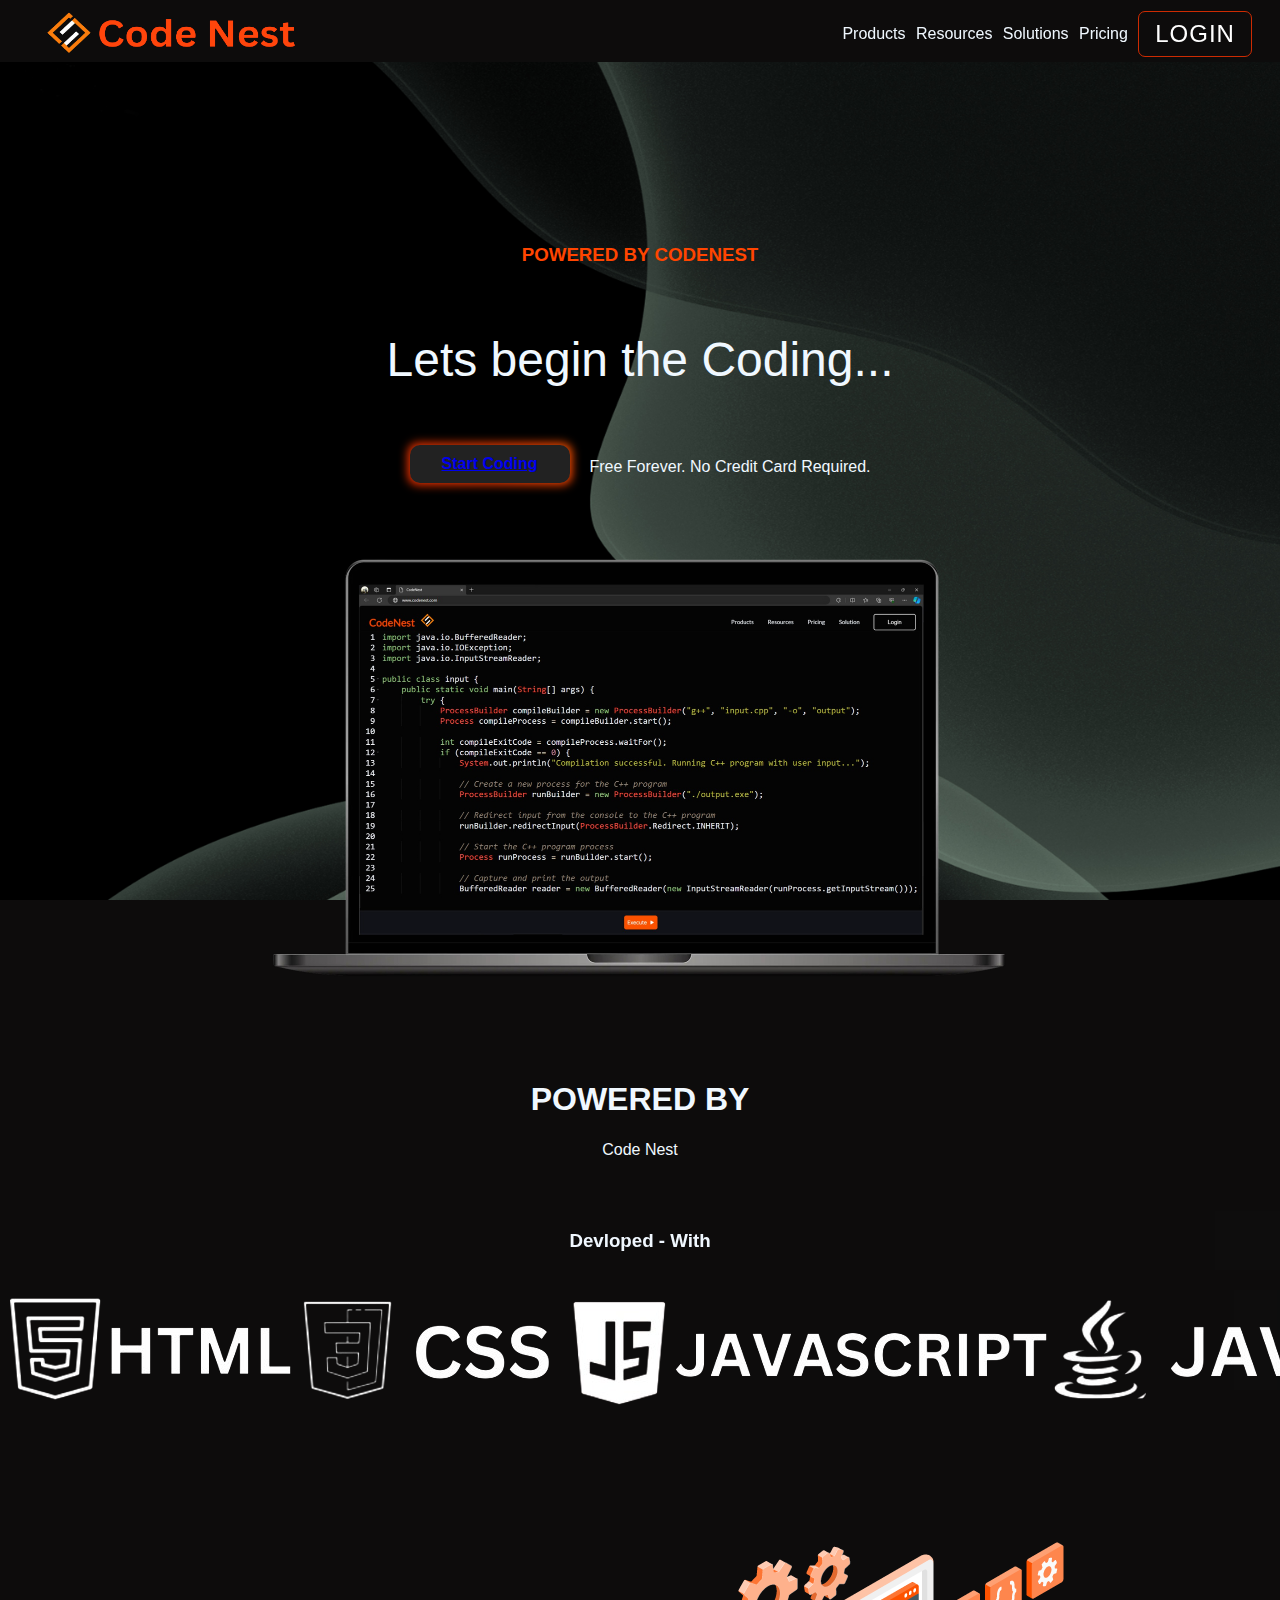
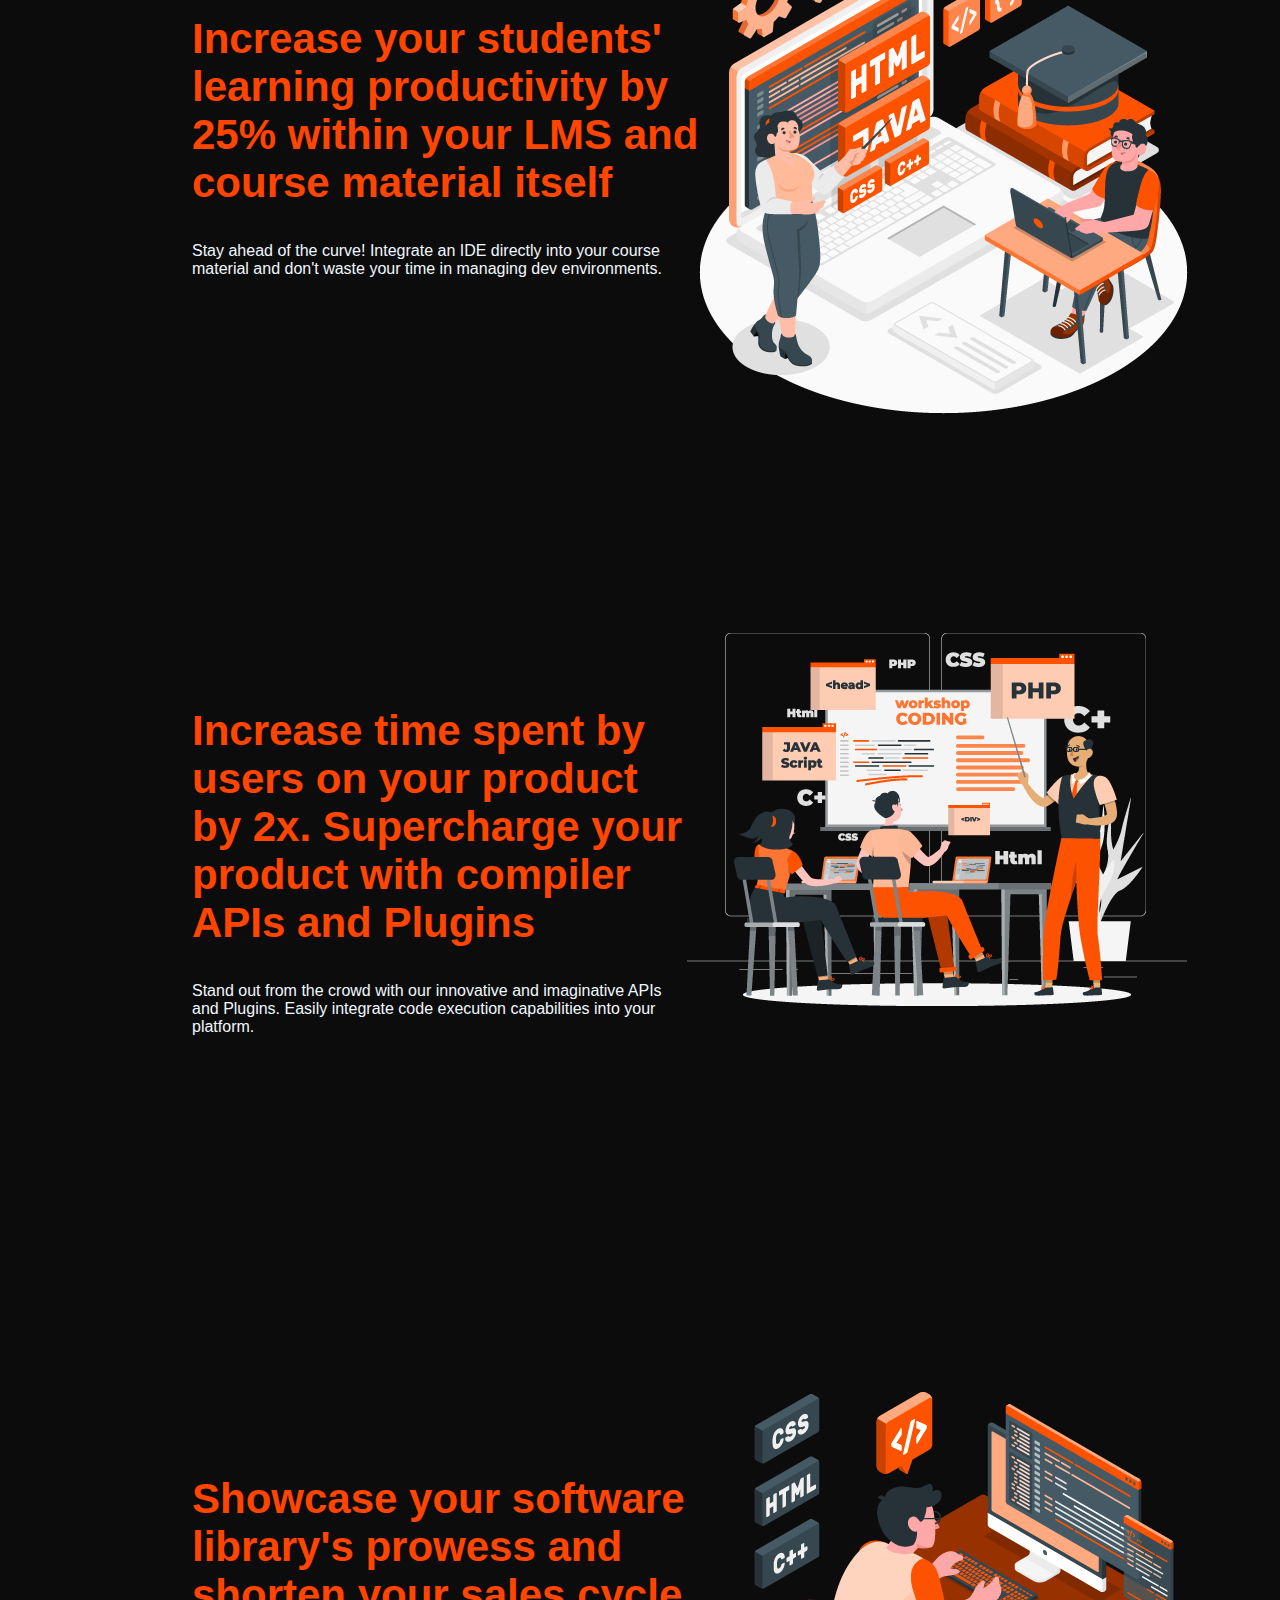
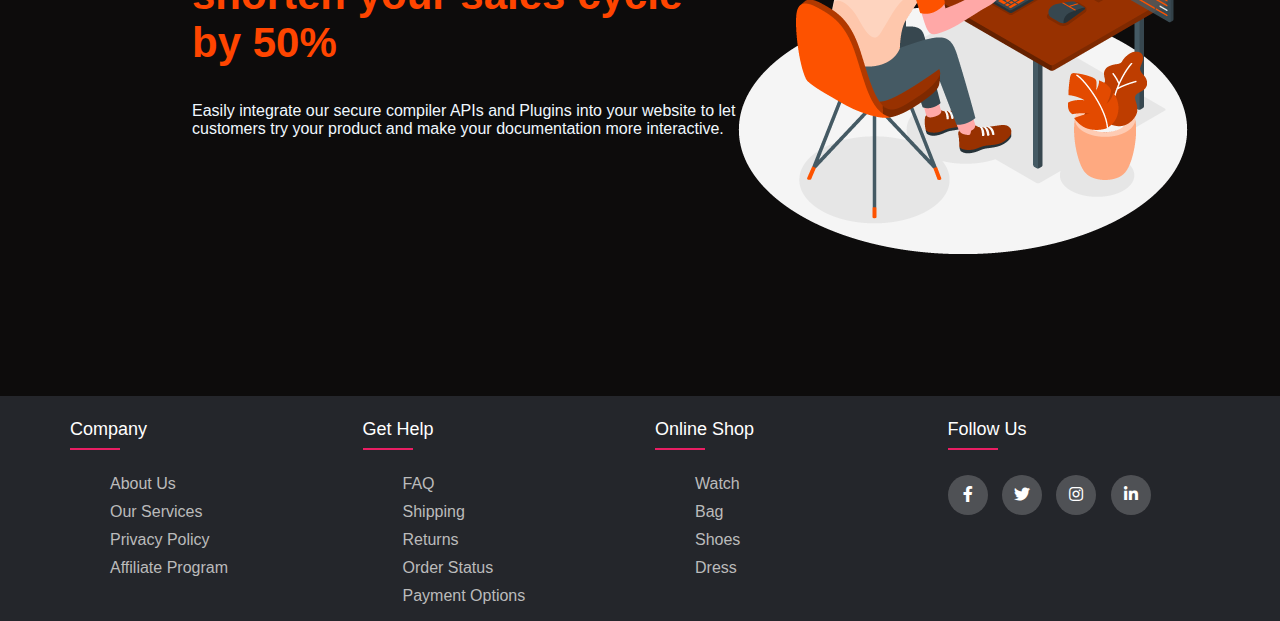
==== frontend/index.html @ d7d7d286 "Update branch properly" ====
<!DOCTYPE html>
<html lang="en">

<head>
    <meta charset="UTF-8">
    <meta name="viewport" content="width=device-width, initial-scale=1.0">
    <title>CodeNest</title>
    <link rel="shortcut icon" type="x-icon" href="icon.png">
    <link rel="stylesheet" href="main.css">
    <link rel="stylesheet" type="text/css" href="https://cdnjs.cloudflare.com/ajax/libs/font-awesome/5.15.1/css/all.min.css">
</head>

<body >

    <header class="header">
        <img class="logo" src="logo.png" alt="">
       
        <nav>
            <a href="#">Products</a>
            <a href="#">Resources</a>
            <a href="#">Solutions</a>
            <a href="#">Pricing</a>
            <a href="login.html" class="button-73">Login</a>
        </nav>
    </header>



    <div class="heading">
        <h3 class="pow">POWERED BY CODENEST</h3>
    </div>
    <div class="tagline">
        <p>Lets begin the Coding...</p>
    </div>
    <div class="start">
        <div class="button-85"><a href="compiler.html">Start Coding</a>
        </div>
        <div>
            <p class="free">Free Forever. No Credit Card Required.</p>
        </div>
    </div>
    <div class="pc">
        <img class="lap" src="pc.png" alt="Slow Network">
    </div>


    <div class="user">
        <h1>POWERED BY</h1>
    </div>
    <div class="user2">
        Code Nest
    </div>
    <br>
    <br>
    <div class="tag">
        <h3 >Devloped - With</h3>
    </div>
    <div class="devloper">
        
            <!-- <img src="HTML.png" alt="">HTML
            <img src="CSS.png" alt="">CSS
            <img src="JS.png" alt="">JAVASCRIPT
            <img src="JAVA.png" alt="">JAVA
            <img src="SQL.png" alt="">SQL -->
            <img src="12.png" alt="">
        
    </div>


    <div class="detail1">
        <img class="img1" src="1.png" alt="">
        <div class="text-box1">
            <h2>Increase your students' learning productivity by 25% within your LMS and course material itself</h2>
            <p>Stay ahead of the curve! Integrate an IDE directly into your course material and don't waste your time in managing dev environments.</p>
        </div>
    </div>
    <br>
    <br>
    <br>
    <div class="detail2">
        <img class="img2" src="2.png" alt="">
        <div class="text-box2">
            <h2>Increase time spent by users on your product by 2x. Supercharge your product with compiler APIs and Plugins</h2>
            <p>Stand out from the crowd with our innovative and imaginative APIs and Plugins. Easily integrate code execution capabilities into your platform.</p>
        </div>
    </div>
    <br>
    <br>
    <br>
    <div class="detail3">
        <img class="img3" src="3.png" alt="">
        <div class="text-box3">
            <h2>Showcase your software library's prowess and shorten your sales cycle by 50%</h2>
            <p>Easily integrate our secure compiler APIs and Plugins into your website to let customers try your product and make your documentation more interactive.</p>
        </div>
    </div>
    <br>
    <br>
    <br>
    <br>
    <br>
    <br>
    <footer class="footer">
        <div class="container">
            <div class="row">
                <div class="footer-col">
                    <h4>company</h4>
                    <ul>
                        <li><a href="#">about us</a></li>
                        <li><a href="#">our services</a></li>
                        <li><a href="#">privacy policy</a></li>
                        <li><a href="#">affiliate program</a></li>
                    </ul>
                </div>
                <div class="footer-col">
                    <h4>get help</h4>
                    <ul>
                        <li><a href="#">FAQ</a></li>
                        <li><a href="#">shipping</a></li>
                        <li><a href="#">returns</a></li>
                        <li><a href="#">order status</a></li>
                        <li><a href="#">payment options</a></li>
                    </ul>
                </div>
                <div class="footer-col">
                    <h4>online shop</h4>
                    <ul>
                        <li><a href="#">watch</a></li>
                        <li><a href="#">bag</a></li>
                        <li><a href="#">shoes</a></li>
                        <li><a href="#">dress</a></li>
                    </ul>
                </div>
                <div class="footer-col">
                    <h4>follow us</h4>
                    <div class="social-links">
                        <a href="#"><i class="fab fa-facebook-f"></i></a>
                        <a href="#"><i class="fab fa-twitter"></i></a>
                        <a href="#"><i class="fab fa-instagram"></i></a>
                        <a href="#"><i class="fab fa-linkedin-in"></i></a>
                    </div>
                </div>
            </div>
        </div>
   </footer>
    </div>
</body>

</html>
---- frontend/main.css ----
body {
    background-image: url('back.jpg');
    background-position: center;
    background-size: cover;
    background-attachment: fixed;
    background-repeat: no-repeat;
    font-family: 'Lato', sans-serif;
    margin: 0;
    padding: 0;
    color: aliceblue;
    background-color: #0d0c0c;
}


.header {
    margin-top: -9px;
    padding-top: 15px;
    height: 56px;
    position: fixed;
    background: #0d0c0c;
    /* backdrop-filter: blur(20px); */
    width: 100%;
    display: flex;
    justify-content: space-between;
    align-items: center;
    z-index: 100;
    font-size: 1em;


}

   
.button-73 {
    position: relative;
    padding: 10px 20px;
    border-radius: 7px;
    border: 1px solid rgba(248, 50, 0, 0.815);
    font-size: 10px;
    text-transform: uppercase;
    font-weight: 500;
    letter-spacing: 1px;
    background: transparent;
    color: #fff;
    overflow: hidden;
    box-shadow: 0 0 0 0 transparent;
    -webkit-transition: all 0.2s ease-in;
    -moz-transition: all 0.2s ease-in;
    transition: all 0.2s ease-in;
  }
  
.button-73:hover {
    background: rgba(248, 50, 0, 0.815);
    box-shadow: 0 0 30px 5px rgba(248, 50, 0, 0.815);
    -webkit-transition: all 0.2s ease-out;
    -moz-transition: all 0.2s ease-out;
    transition: all 0.2s ease-out;
  }
  
/* .button-73:hover::before {
    -webkit-animation: sh02 0.5s 0s linear;
    -moz-animation: sh02 0.5s 0s linear;
    animation: sh02 0.5s 0s linear;
  } */
  
.button-73::before {
    content: '';
    display: block;
    width: 0px;
    height: 86%;
    position: absolute;
    top: 7%;
    left: 0%;
    opacity: 0;
    background: #fff;
    box-shadow: 0 0 50px 30px #fff;
    -webkit-transform: skewX(-20deg);
    -moz-transform: skewX(-20deg);
    -ms-transform: skewX(-20deg);
    -o-transform: skewX(-20deg);
    transform: skewX(-20deg);
  }
  
  @keyframes sh02 {
    from {
      opacity: 0;
      left: 0%;
    }
  
    50% {
      opacity: 1;
    }
  
    to {
      opacity: 0;
      left: 100%;
    }
  }
  
.button-73:active {
    box-shadow: 0 0 0 0 transparent;
    -webkit-transition: box-shadow 0.2s ease-in;
    -moz-transition: box-shadow 0.2s ease-in;
    transition: box-shadow 0.2s ease-in;
  }
     
   
   
   
   

header nav {
    width: 32%;
    padding-right: 28px;
    display: flex;
    justify-content: space-between;
    align-items: center;
}

header nav a {

    font-size: 1em;
    color: aliceblue;
    text-decoration: none;
    position: relative;
}



.button- {
    appearance: none;
    background-color: gray;
    border-radius: 40em;
    border-style: none;
    /* box-shadow: #ADCFFF 0 -12px 6px inset; */
    box-sizing: border-box;
    color: #fffdfd;
    cursor: pointer;
    display: inline-block;
    font-family: -apple-system, sans-serif;
    font-size: 1.1rem;
    font-weight: 500;
    letter-spacing: -.24px;
    margin: 0;
    outline: none;
    padding: 1rem 1.3rem;
    quotes: auto;
    text-align: center;
    text-decoration: none;
    transition: all .15s;
    user-select: none;
    -webkit-user-select: none;
    touch-action: manipulation;
}

.button-:hover {
    background-color: #ff4500;
    box-shadow: #FF6314 0 -6px 8px inset;
    transform: scale(1.125);
}

.button-7:active {
    transform: scale(1.025);
}

@media (min-width: 768px) {
    .button-73 {
        font-size: 1.5rem;
        padding: .5rem 1rem;
    }
}

.logo {
    padding: 15px;
    aspect-ratio: 16/9;
    width: 256px;
    height: 52px;
    padding-left: 44px;
    mix-blend-mode: lighten;
}

.pc{
    display: flex;
    justify-content: center;

}
.lap {
    width:60%;
    height:60%;
    padding-top: 50px;
    display: flex;
    justify-content: center;
    align-items: center;
    /* filter: drop-shadow(10px 7px 10px orangered); */


}

.heading {
    padding-top: 225px;
    justify-content: center;
    display: flex;

}


.tagline {
    justify-content: center;
    display: flex;
    font-size: 3em;
    font-weight: 500;

}

.pow {
    color: orangered;
    display: flex;
    text-align: center;
}


.start{
    display: flex;
    justify-content:center;
    align-items: center;
    


}
.startcoding{
    font-size: 1.5em;
    color: aliceblue;
    border: 2px white;
    
    border-radius: 2px;
}
.free{
    padding-top: 7px;
    padding-left: 20px;
}
.info{
    width: 100%;
    height:auto;

    text-align: center;
    padding-bottom: 50px;
    font-size: 1.1em;
    
}
.move{

    color: #ff4500;
    display: flex;
    align-items: center;
    justify-content: space-between;
    
    font-size: 3em;
}


.user{
    margin-top: 30px;
    width: 100%;
    height: 50px;
    display: flex;
    margin-top: 80px;
    justify-content: center;
    align-items: center;
}
.user2{
    width: 100%;
    height: 50px;
    display: flex;
    justify-content: center;
    align-items: center;
}
.img1{
    float: right;
    margin-right: -100px;
}
.detail1{
    margin: 150px auto;
    width: 70%;
}
.text-box1{
    color: orangered;
    
    padding-top: 40px;
   
}
.text-box1 h2{
    font-size: 42px;
  
}
.text-box1 p{
    font-size: 16px;
    color: aliceblue;
}
.img2{
    float: right;
    margin-right: -100px;
}
.detail2{
    margin: 150px auto;
    width: 70%;
}
.text-box2{
    color: orangered;
    padding-top: 40px;
   
}
.text-box2 h2{
    font-size: 42px;
  
}
.text-box2 p{
    font-size: 16px;
    color: aliceblue;
}
.img3{
    float: right;
    margin-right: -100px;
}
.detail3{
    margin: 150px auto;
    width: 70%;
}
.text-box3{
    color: orangered;
    margin-top: 30px;
    padding-top: 50px;
   
}
.text-box3 h2{
    font-size: 42px;
  
}
.text-box3 p{
    font-size: 16px;
    color: aliceblue;
}
.Ending{
    background-color: #17191f;
    width: 100%;
    height: 450px;
    color: #ffffff;
    margin-top: 55px;
}
.bt{
    height: 50px;
    width: 300px;
    padding-left: 190px;
    padding-top: 50px;
}
.endlg{
    padding-top: 90px;
    aspect-ratio: 16/9;
    width: 256px;
    height: 52px;
    padding-left: 210px;
    mix-blend-mode: lighten;
}
.Socials{
    display: flex;
    
    justify-content:center;
}



/* ///////// */

.button-85 {
    font-size: 1em;
    font-weight: 800;
    
  padding: 0.6em 2em;
  
  border: none;
  outline: none;
  color: rgb(255, 255, 255);
  background: #111;
  cursor: pointer;
  position: relative;
  z-index: 0;
  border-radius: 10px;
  user-select: none;
  -webkit-user-select: none;
  touch-action: manipulation;
  size: 1em;
}

.button-85:before {
  content: "";
  background: linear-gradient(
    45deg,
    #fa3200,
    #e93802,
    #ff4800,
    #ff7300,
    #f37805,
    #d32c02,
    #c43c06,
    #b13a0b,
    #f30808
  );
  position: absolute;
  top: -2px;
  left: -2px;
  background-size: 400%;
  z-index: -1;
  filter: blur(5px);
  -webkit-filter: blur(5px);
  width: calc(100% + 4px);
  height: calc(100% + 4px);
  animation: glowing-button-85 20s linear infinite;
  transition: opacity 0.3s ease-in-out;
  border-radius: 10px;
}
.button-85::Start Coding{
    color: orangered;
}

@keyframes glowing-button-85 {
  0% {
    background-position: 0 0;
  }
  50% {
    background-position: 400% 0;
  }
  100% {
    background-position: 0 0;
  }
}

.button-85:after {
  z-index: -1;
  content: "";
  position: absolute;
  width: 100%;
  height: 100%;
  background: #222;
  left: 0;
  top: 0;
  border-radius: 10px;
}

/* footer  */

.container{
	max-width: 1170px;
	margin:auto;
    
    
}
.row{
	display: flex;
	/* flex-wrap: wrap; */
}
ul{
	list-style: none;
}
.footer{
	background-color: #24262b;
    
}
.footer-col{
   width: 25%;
   padding: 0 15px;
}
.footer-col h4{
	font-size: 18px;
	color: #ffffff;
	text-transform: capitalize;
	margin-bottom: 35px;
	font-weight: 500;
	position: relative;
}
.footer-col h4::before{
	content: '';
	position: absolute;
	left:0;
	bottom: -10px;
	background-color: #e91e63;
	height: 2px;
	box-sizing: border-box;
	width: 50px;
}
.footer-col ul li:not(:last-child){
	margin-bottom: 10px;
}
.footer-col ul li a{
	font-size: 16px;
	text-transform: capitalize;
	color: #ffffff;
	text-decoration: none;
	font-weight: 300;
	color: #bbbbbb;
	display: block;
	transition: all 0.3s ease;
}
.footer-col ul li a:hover{
	color: #ffffff;
	padding-left: 8px;
}
.footer-col .social-links a{
	display: inline-block;
	height: 40px;
	width: 40px;
	background-color: rgba(255,255,255,0.2);
	margin:0 10px 10px 0;
	text-align: center;
	line-height: 40px;
	border-radius: 50%;
	color: #ffffff;
	transition: all 0.5s ease;
}
.footer-col .social-links a:hover{
	color: #24262b;
	background-color: #ffffff;
}

/*responsive*/
@media(max-width: 767px){
  .footer-col{
    width: 50%;
    margin-bottom: 30px;
}
}
@media(max-width: 574px){
  .footer-col{
    width: 100%;
}
}
.tag{

    /* background-color: #24262b; */
    backdrop-filter: blur(30px);
    display: flex;
    justify-content: center;
    align-items: center;
}

.devloper{
    display: flex;
    justify-content: space-evenly;
    align-items: center;
    height: 100px;
    width: auto;
    backdrop-filter: blur(20px);
    font-size: 8em;
    margin-top: 20px;
}
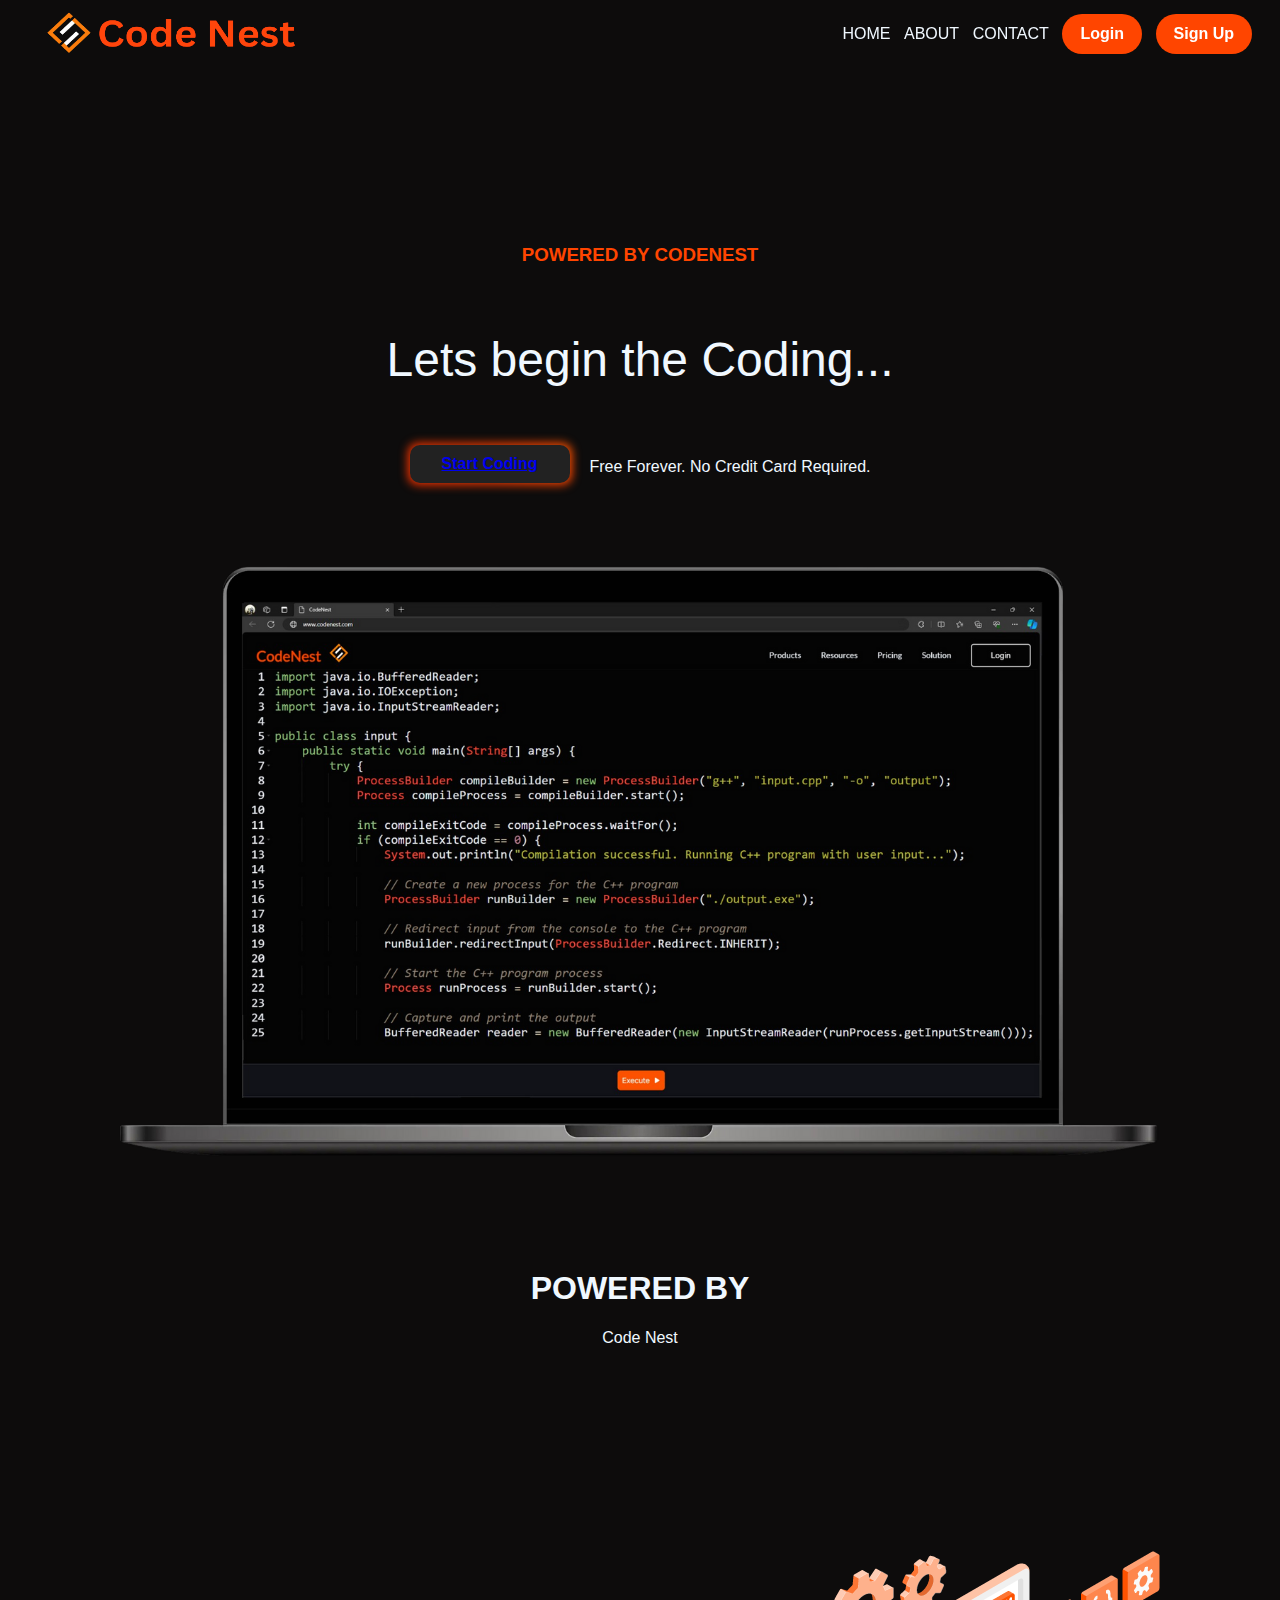
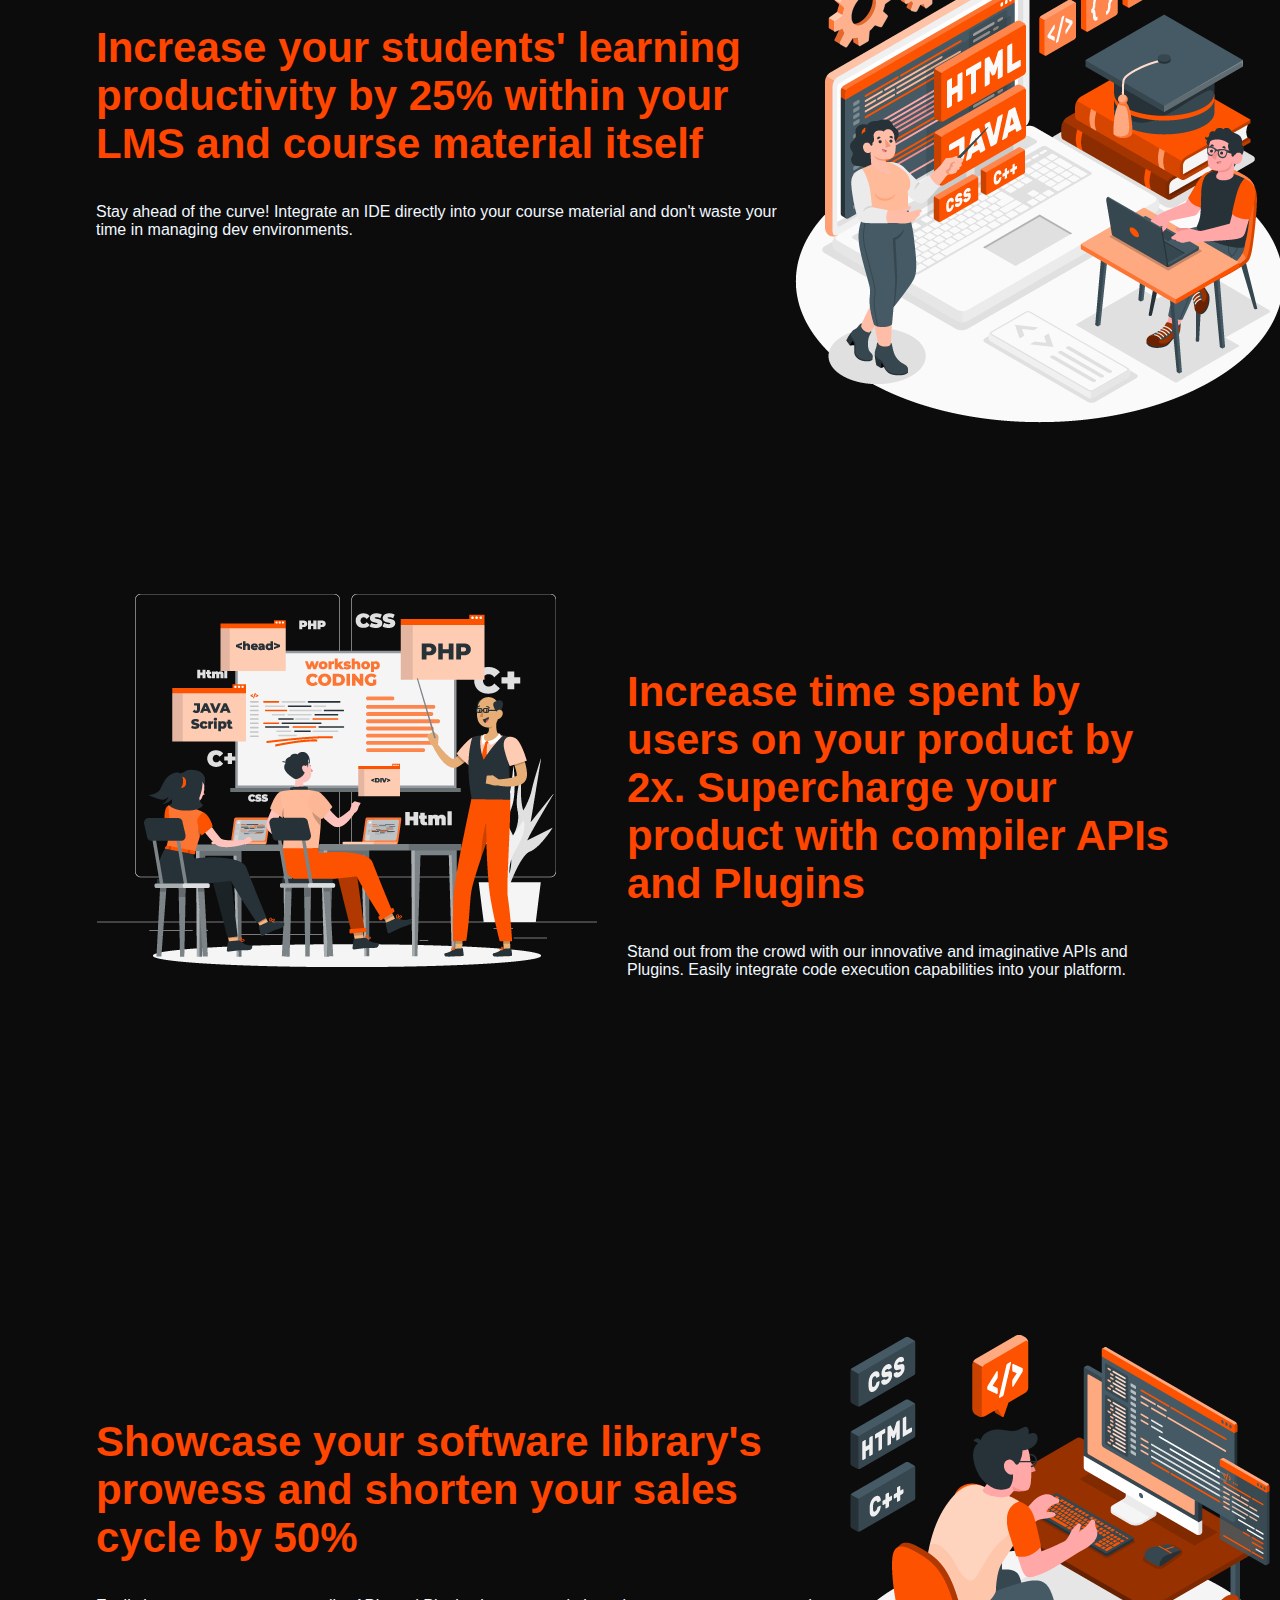
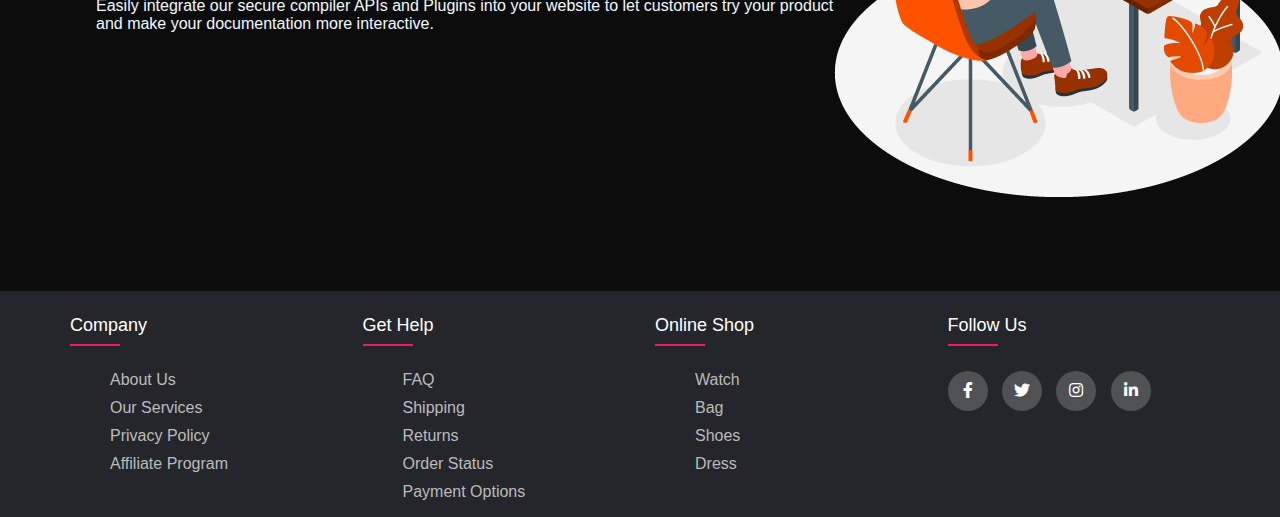
==== commit 5a473df9: "Update Navbar in fronten" ====
--- a/frontend/index.html
+++ b/frontend/index.html
@@ -16,11 +16,14 @@
         <img class="logo" src="logo.png" alt="">
        
         <nav>
-            <a href="#">Products</a>
-            <a href="#">Resources</a>
-            <a href="#">Solutions</a>
-            <a href="#">Pricing</a>
-            <a href="login.html" class="button-73">Login</a>
+            <a href="index.html" class="nav_element">HOME</a>
+            <a href="About.html"class="nav_element">ABOUT</a>
+            <a href="#"class="nav_element">CONTACT</a>
+            <!-- <a href="#">Pricing</a> -->
+            <a href="login.html" class="button-34">Login</a>
+            <a href="Registration.html" class="button-34">Sign Up</a>
+            <!-- <button-34 class="button-34">Sign Up</button-34> -->
+            
         </nav>
     </header>
 
@@ -52,27 +55,24 @@
     </div>
     <br>
     <br>
-    <div class="tag">
+    <!-- <div class="tag">
         <h3 >Devloped - With</h3>
-    </div>
-    <div class="devloper">
+    </div> -->
+    <!-- <div class="devloper">
         
-            <!-- <img src="HTML.png" alt="">HTML
-            <img src="CSS.png" alt="">CSS
-            <img src="JS.png" alt="">JAVASCRIPT
-            <img src="JAVA.png" alt="">JAVA
-            <img src="SQL.png" alt="">SQL -->
             <img src="12.png" alt="">
         
-    </div>
+    </div> -->
 
 
     <div class="detail1">
         <img class="img1" src="1.png" alt="">
         <div class="text-box1">
-            <h2>Increase your students' learning productivity by 25% within your LMS and course material itself</h2>
-            <p>Stay ahead of the curve! Integrate an IDE directly into your course material and don't waste your time in managing dev environments.</p>
-        </div>
+            <span>
+                <h2>Increase your students' learning productivity by 25% within your LMS and course material itself</h2>
+                <p>Stay ahead of the curve! Integrate an IDE directly into your course material and don't waste your time in managing dev environments.</p>
+            </span>
+            </div>
     </div>
     <br>
     <br>
@@ -80,9 +80,11 @@
     <div class="detail2">
         <img class="img2" src="2.png" alt="">
         <div class="text-box2">
-            <h2>Increase time spent by users on your product by 2x. Supercharge your product with compiler APIs and Plugins</h2>
-            <p>Stand out from the crowd with our innovative and imaginative APIs and Plugins. Easily integrate code execution capabilities into your platform.</p>
-        </div>
+            <span>
+                <h2>Increase time spent by users on your product by 2x. Supercharge your product with compiler APIs and Plugins</h2>
+                <p>Stand out from the crowd with our innovative and imaginative APIs and Plugins. Easily integrate code execution capabilities into your platform.</p>
+            </span>
+            </div>
     </div>
     <br>
     <br>
--- a/frontend/main.css
+++ b/frontend/main.css
@@ -1,5 +1,5 @@
 body {
-    background-image: url('back.jpg');
+    /* background-image: url('back.jpg'); */
     background-position: center;
     background-size: cover;
     background-attachment: fixed;
@@ -7,9 +7,16 @@
     font-family: 'Lato', sans-serif;
     margin: 0;
     padding: 0;
+    background-color: #111;
     color: aliceblue;
     background-color: #0d0c0c;
 }
+
+.nav_element:hover{
+    color:orangered;
+}
+
+
 
 
 .header {
@@ -56,12 +63,6 @@
     transition: all 0.2s ease-out;
   }
   
-/* .button-73:hover::before {
-    -webkit-animation: sh02 0.5s 0s linear;
-    -moz-animation: sh02 0.5s 0s linear;
-    animation: sh02 0.5s 0s linear;
-  } */
-  
 .button-73::before {
     content: '';
     display: block;
@@ -101,6 +102,28 @@
     -webkit-transition: box-shadow 0.2s ease-in;
     -moz-transition: box-shadow 0.2s ease-in;
     transition: box-shadow 0.2s ease-in;
+  }
+
+  .button-34 {
+    background: orangered;
+    border-radius: 999px;
+    /* box-shadow: #5E5DF0 0 10px 20px -10px; */
+    box-sizing: border-box;
+    color: #FFFFFF;
+    cursor: pointer;
+    font-family: Inter,Helvetica,"Apple Color Emoji","Segoe UI Emoji",NotoColorEmoji,"Noto Color Emoji","Segoe UI Symbol","Android Emoji",EmojiSymbols,-apple-system,system-ui,"Segoe UI",Roboto,"Helvetica Neue","Noto Sans",sans-serif;
+    font-size: 16px;
+    font-weight: 700;
+    line-height: 24px;
+    opacity: 1;
+    outline: 0 solid transparent;
+    padding: 8px 18px;
+    user-select: none;
+    -webkit-user-select: none;
+    touch-action: manipulation;
+    width: fit-content;
+    word-break: break-word;
+    border: 0;
   }
      
    
@@ -184,8 +207,8 @@
 
 }
 .lap {
-    width:60%;
-    height:60%;
+    width:85%;
+    height:85%;
     padding-top: 50px;
     display: flex;
     justify-content: center;
@@ -279,7 +302,8 @@
 }
 .detail1{
     margin: 150px auto;
-    width: 70%;
+
+    width: 85%;
 }
 .text-box1{
     color: orangered;
@@ -296,12 +320,12 @@
     color: aliceblue;
 }
 .img2{
-    float: right;
-    margin-right: -100px;
+    float: left;
+    margin-right: 29px;
 }
 .detail2{
     margin: 150px auto;
-    width: 70%;
+    width: 85%;
 }
 .text-box2{
     color: orangered;
@@ -322,7 +346,7 @@
 }
 .detail3{
     margin: 150px auto;
-    width: 70%;
+    width: 85%;
 }
 .text-box3{
     color: orangered;
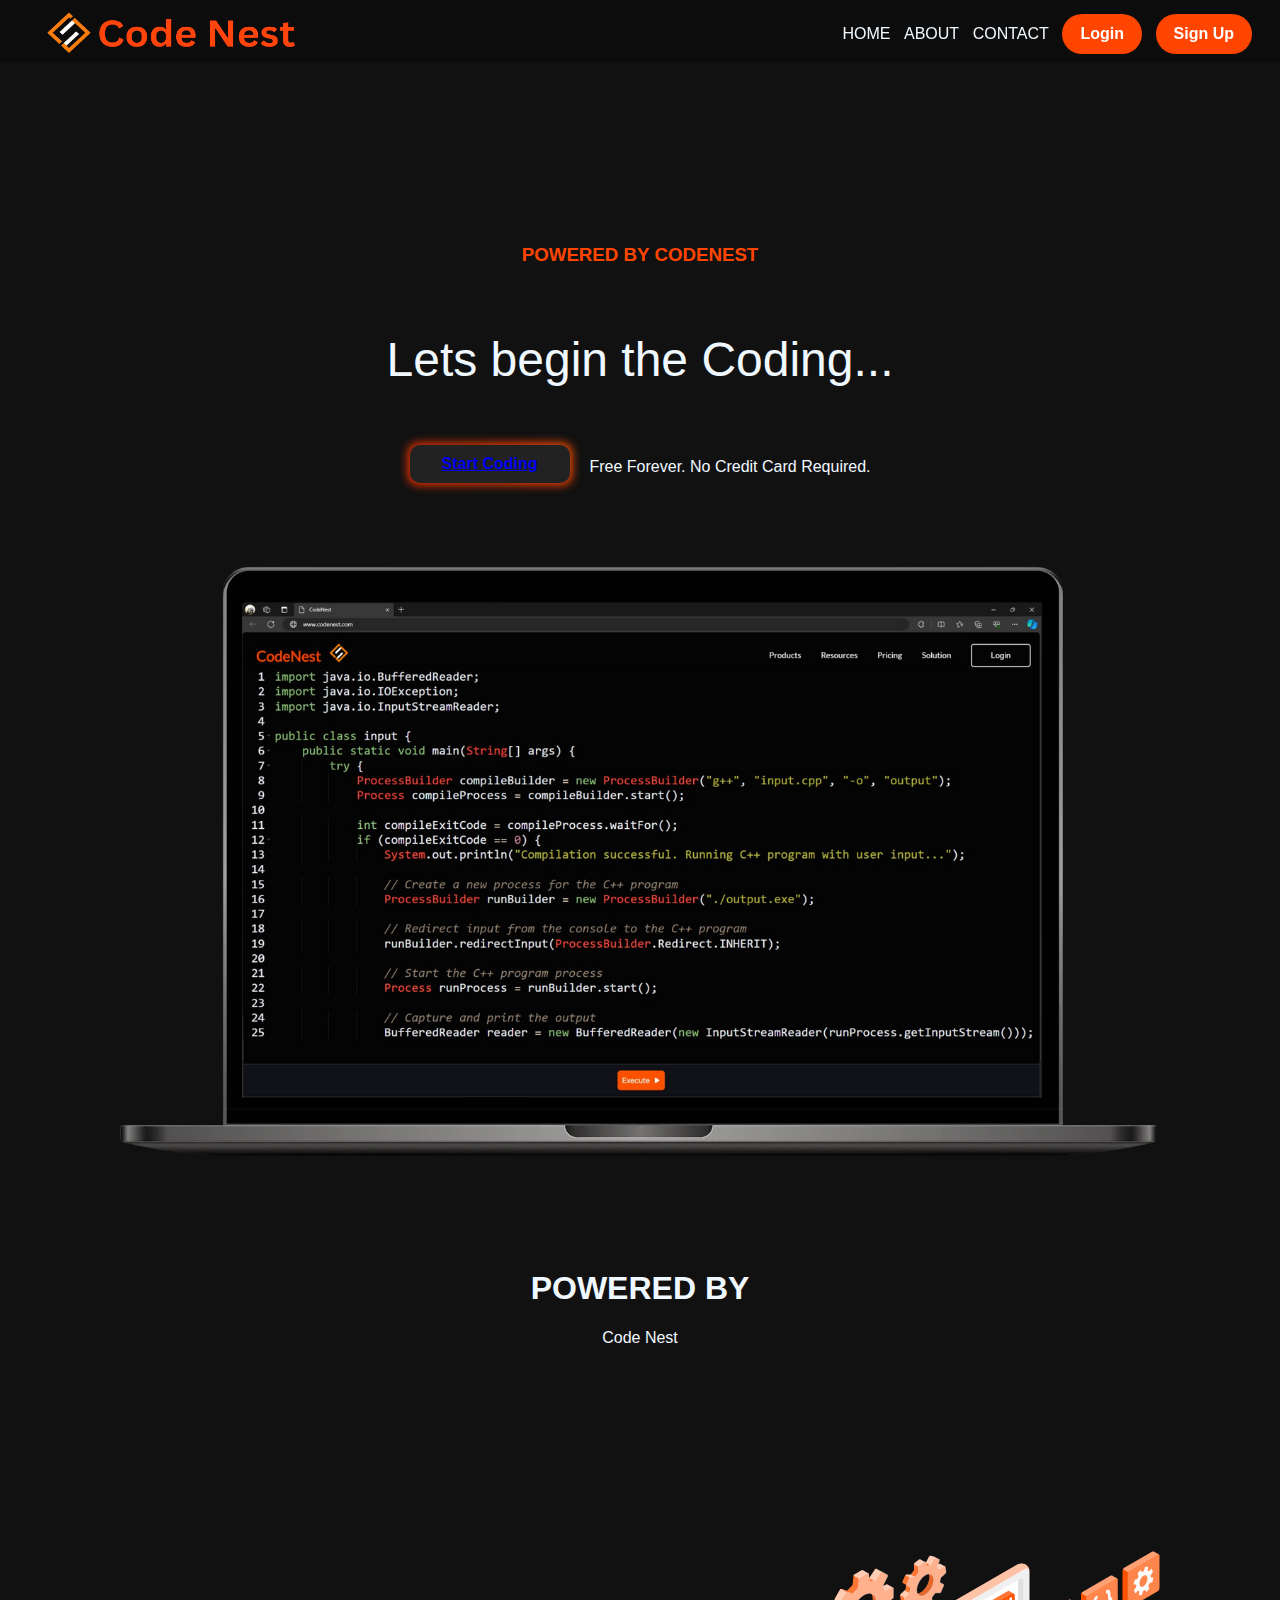
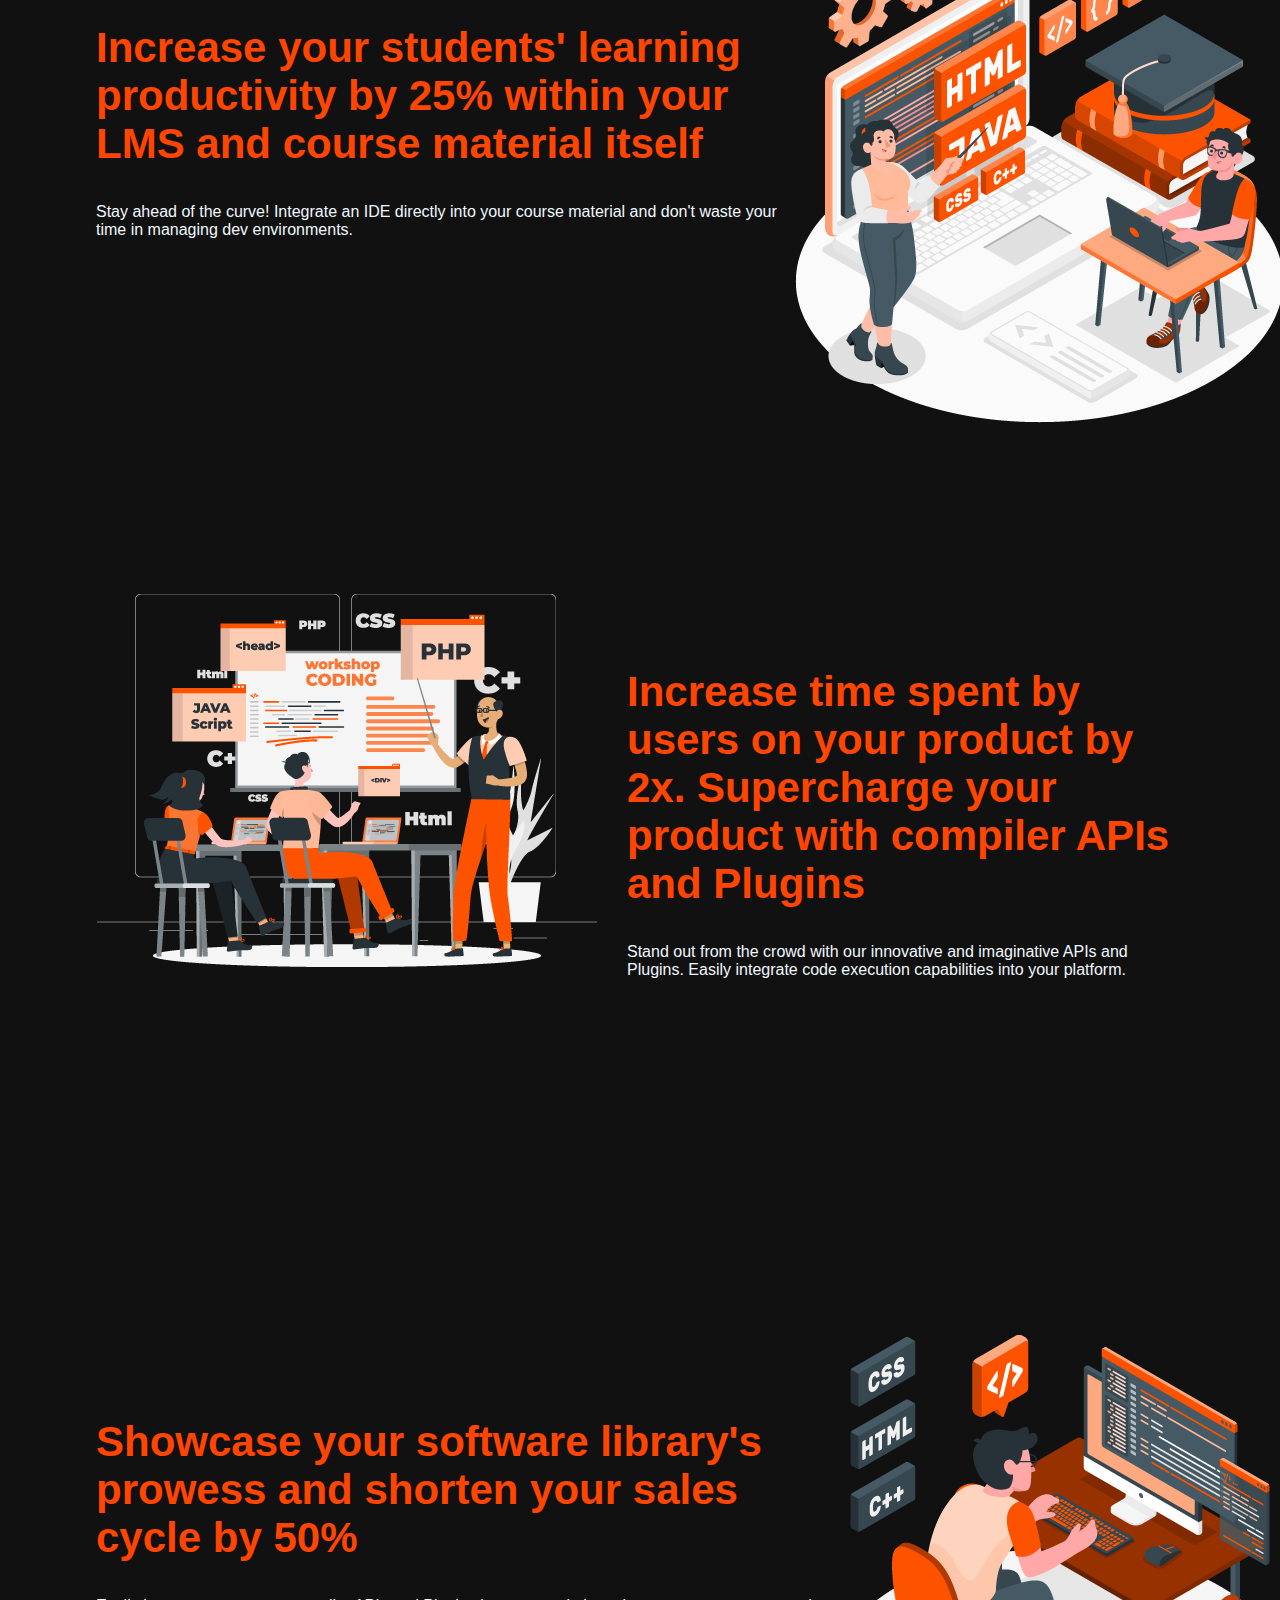
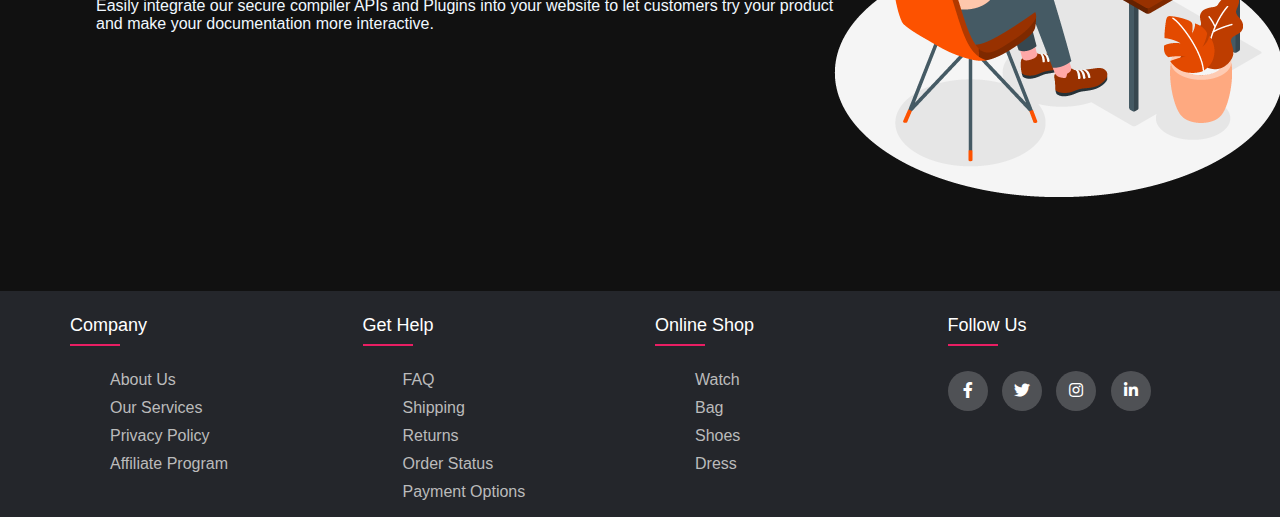
==== commit d44f1455: "Fronted Updated and User Registration details is saved in database in backend Update" ====
--- a/frontend/index.html
+++ b/frontend/index.html
@@ -36,7 +36,7 @@
         <p>Lets begin the Coding...</p>
     </div>
     <div class="start">
-        <div class="button-85"><a href="compiler.html">Start Coding</a>
+        <div class="button-85"><a href="terminal.html">Start Coding</a>
         </div>
         <div>
             <p class="free">Free Forever. No Credit Card Required.</p>
--- a/frontend/main.css
+++ b/frontend/main.css
@@ -9,7 +9,7 @@
     padding: 0;
     background-color: #111;
     color: aliceblue;
-    background-color: #0d0c0c;
+    /* background-color: #0d0c0c; */
 }
 
 .nav_element:hover{
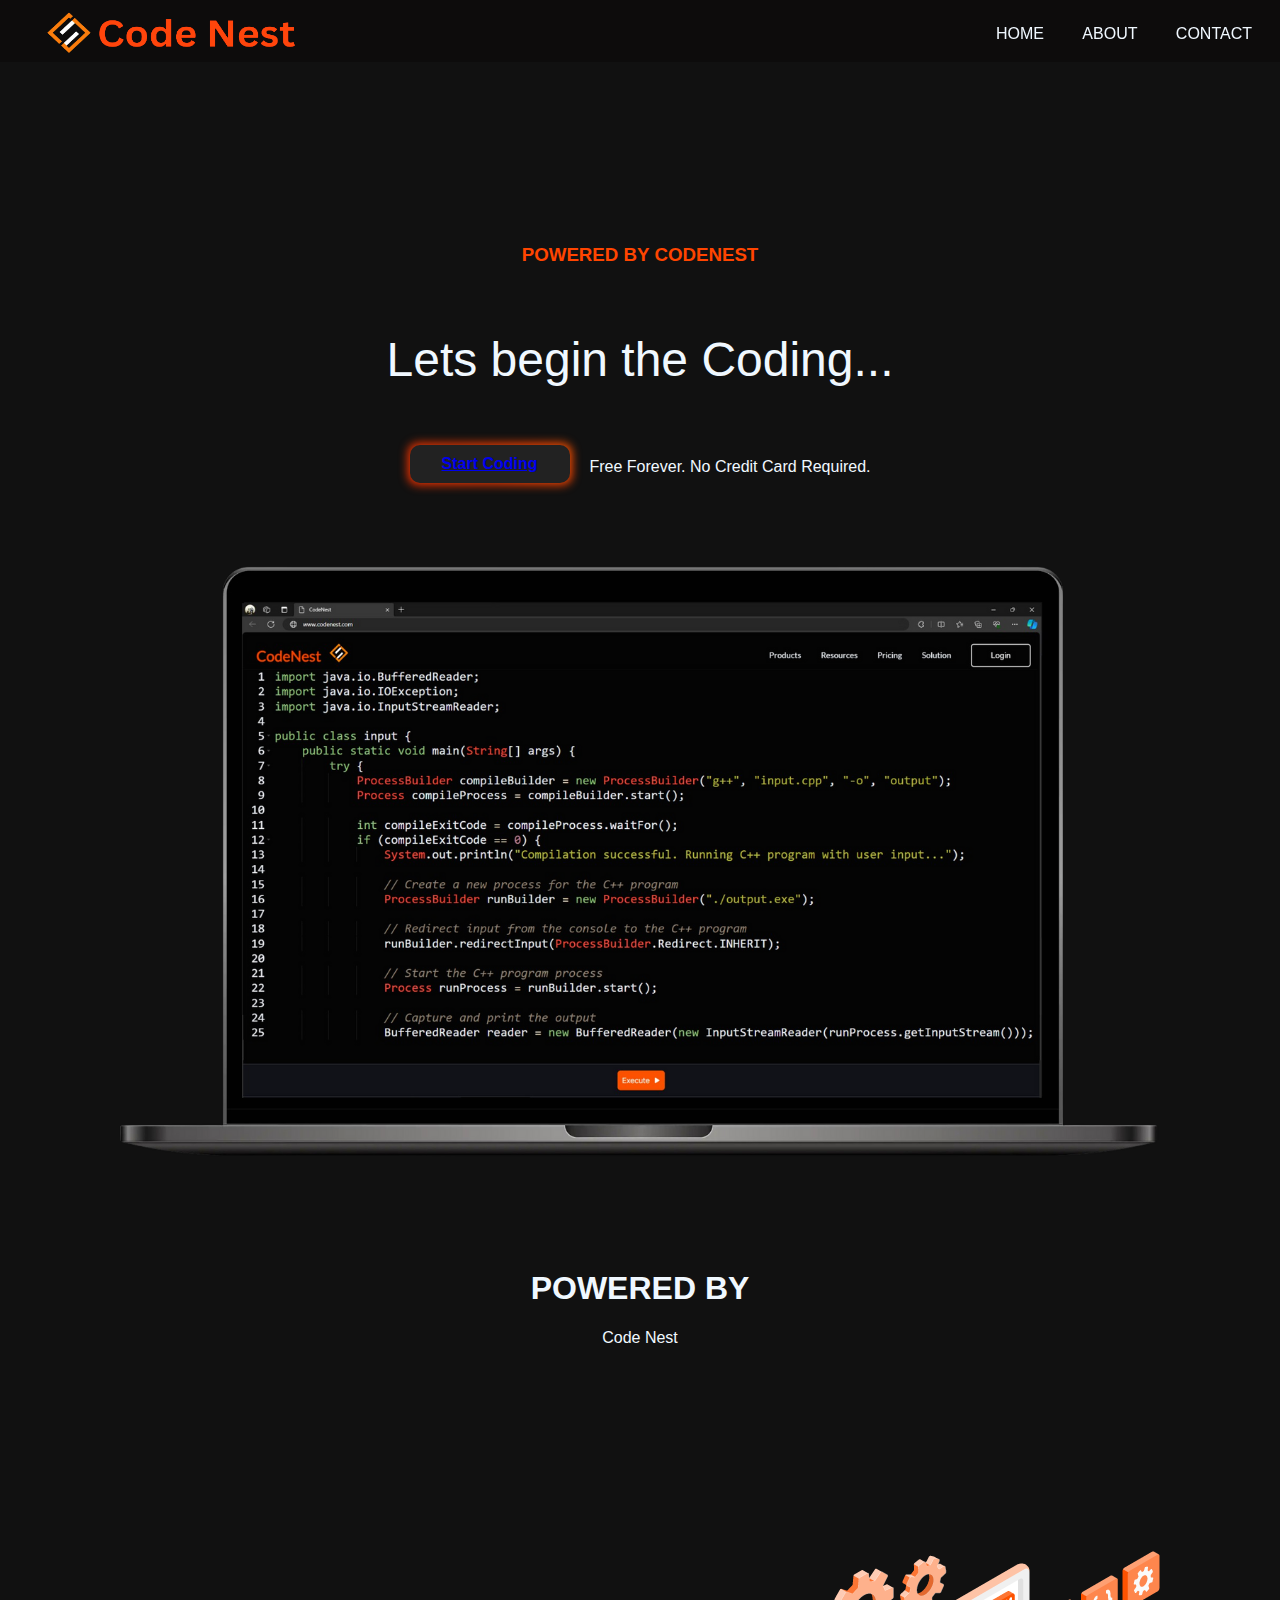
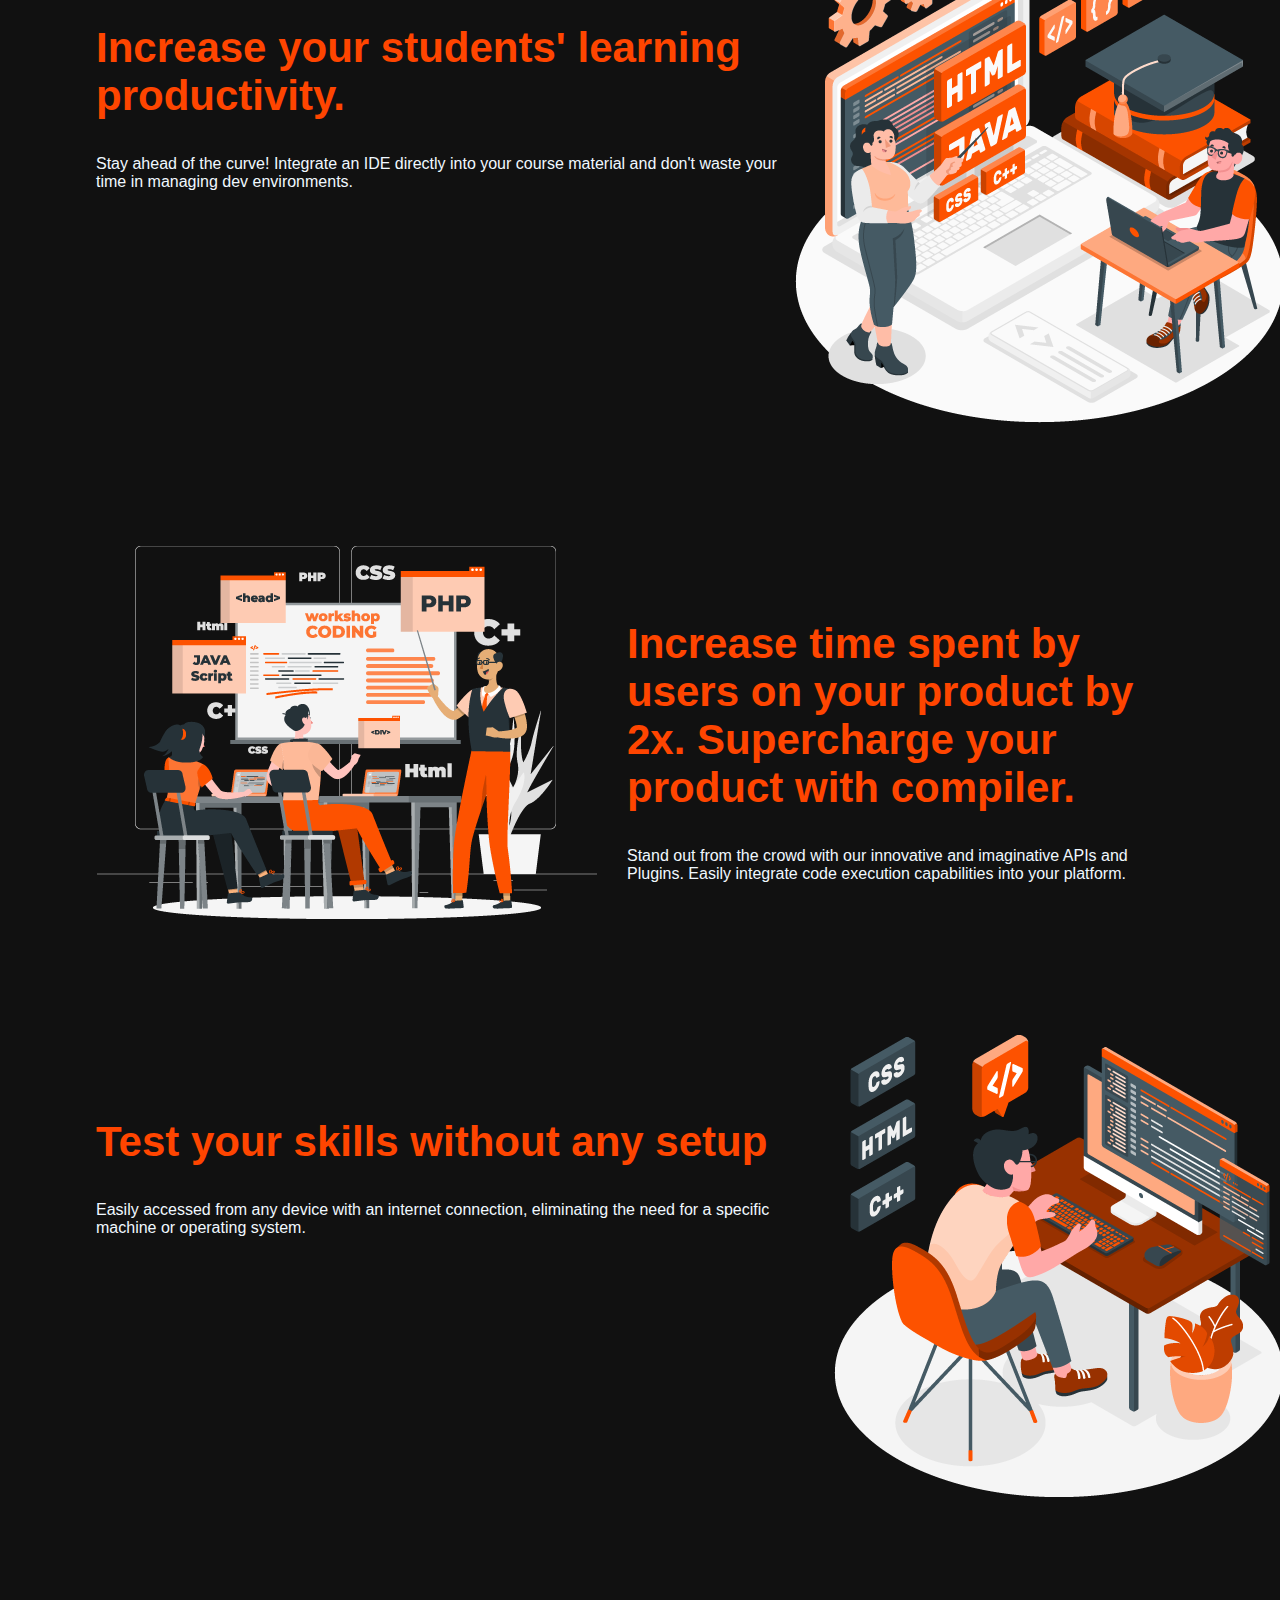
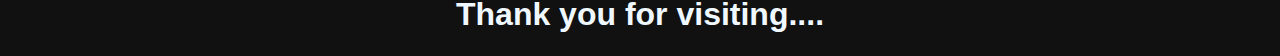
==== commit 6d7d10e2: "Update frontend and backend" ====
--- a/frontend/index.html
+++ b/frontend/index.html
@@ -7,27 +7,22 @@
     <title>CodeNest</title>
     <link rel="shortcut icon" type="x-icon" href="icon.png">
     <link rel="stylesheet" href="main.css">
-    <link rel="stylesheet" type="text/css" href="https://cdnjs.cloudflare.com/ajax/libs/font-awesome/5.15.1/css/all.min.css">
+    <link rel="stylesheet" type="text/css"
+        href="https://cdnjs.cloudflare.com/ajax/libs/font-awesome/5.15.1/css/all.min.css">
 </head>
 
-<body >
+<body>
 
     <header class="header">
         <img class="logo" src="logo.png" alt="">
-       
+
         <nav>
             <a href="index.html" class="nav_element">HOME</a>
-            <a href="About.html"class="nav_element">ABOUT</a>
-            <a href="#"class="nav_element">CONTACT</a>
-            <!-- <a href="#">Pricing</a> -->
-            <a href="login.html" class="button-34">Login</a>
-            <a href="Registration.html" class="button-34">Sign Up</a>
-            <!-- <button-34 class="button-34">Sign Up</button-34> -->
-            
+            <a href="About.html" class="nav_element">ABOUT</a>
+            <a href="#" class="nav_element">CONTACT</a>
+
         </nav>
     </header>
-
-
 
     <div class="heading">
         <h3 class="pow">POWERED BY CODENEST</h3>
@@ -55,24 +50,17 @@
     </div>
     <br>
     <br>
-    <!-- <div class="tag">
-        <h3 >Devloped - With</h3>
-    </div> -->
-    <!-- <div class="devloper">
-        
-            <img src="12.png" alt="">
-        
-    </div> -->
 
 
     <div class="detail1">
         <img class="img1" src="1.png" alt="">
         <div class="text-box1">
             <span>
-                <h2>Increase your students' learning productivity by 25% within your LMS and course material itself</h2>
-                <p>Stay ahead of the curve! Integrate an IDE directly into your course material and don't waste your time in managing dev environments.</p>
+                <h2>Increase your students' learning productivity.</h2>
+                <p>Stay ahead of the curve! Integrate an IDE directly into your course material and don't waste your
+                    time in managing dev environments.</p>
             </span>
-            </div>
+        </div>
     </div>
     <br>
     <br>
@@ -81,21 +69,20 @@
         <img class="img2" src="2.png" alt="">
         <div class="text-box2">
             <span>
-                <h2>Increase time spent by users on your product by 2x. Supercharge your product with compiler APIs and Plugins</h2>
-                <p>Stand out from the crowd with our innovative and imaginative APIs and Plugins. Easily integrate code execution capabilities into your platform.</p>
+                <h2>Increase time spent by users on your product by 2x. Supercharge your product with compiler.</h2>
+                <p>Stand out from the crowd with our innovative and imaginative APIs and Plugins. Easily integrate code
+                    execution capabilities into your platform.</p>
             </span>
-            </div>
+        </div>
     </div>
-    <br>
-    <br>
-    <br>
     <div class="detail3">
         <img class="img3" src="3.png" alt="">
         <div class="text-box3">
-            <h2>Showcase your software library's prowess and shorten your sales cycle by 50%</h2>
-            <p>Easily integrate our secure compiler APIs and Plugins into your website to let customers try your product and make your documentation more interactive.</p>
+            <h2>Test your skills without any setup</h2>
+            <p>Easily accessed from any device with an internet connection, eliminating the need for a specific machine or operating system.</p>
         </div>
     </div>
+
     <br>
     <br>
     <br>
@@ -103,49 +90,8 @@
     <br>
     <br>
     <footer class="footer">
-        <div class="container">
-            <div class="row">
-                <div class="footer-col">
-                    <h4>company</h4>
-                    <ul>
-                        <li><a href="#">about us</a></li>
-                        <li><a href="#">our services</a></li>
-                        <li><a href="#">privacy policy</a></li>
-                        <li><a href="#">affiliate program</a></li>
-                    </ul>
-                </div>
-                <div class="footer-col">
-                    <h4>get help</h4>
-                    <ul>
-                        <li><a href="#">FAQ</a></li>
-                        <li><a href="#">shipping</a></li>
-                        <li><a href="#">returns</a></li>
-                        <li><a href="#">order status</a></li>
-                        <li><a href="#">payment options</a></li>
-                    </ul>
-                </div>
-                <div class="footer-col">
-                    <h4>online shop</h4>
-                    <ul>
-                        <li><a href="#">watch</a></li>
-                        <li><a href="#">bag</a></li>
-                        <li><a href="#">shoes</a></li>
-                        <li><a href="#">dress</a></li>
-                    </ul>
-                </div>
-                <div class="footer-col">
-                    <h4>follow us</h4>
-                    <div class="social-links">
-                        <a href="#"><i class="fab fa-facebook-f"></i></a>
-                        <a href="#"><i class="fab fa-twitter"></i></a>
-                        <a href="#"><i class="fab fa-instagram"></i></a>
-                        <a href="#"><i class="fab fa-linkedin-in"></i></a>
-                    </div>
-                </div>
-            </div>
-        </div>
-   </footer>
-    </div>
+        <h1>Thank you for visiting....</h1>
+    </footer>
 </body>
 
 </html>--- a/frontend/main.css
+++ b/frontend/main.css
@@ -15,9 +15,6 @@
 .nav_element:hover{
     color:orangered;
 }
-
-
-
 
 .header {
     margin-top: -9px;
@@ -125,14 +122,10 @@
     word-break: break-word;
     border: 0;
   }
-     
-   
-   
-   
-   
+
 
 header nav {
-    width: 32%;
+    width: 20%;
     padding-right: 28px;
     display: flex;
     justify-content: space-between;
@@ -146,8 +139,6 @@
     text-decoration: none;
     position: relative;
 }
-
-
 
 .button- {
     appearance: none;
@@ -389,9 +380,6 @@
     justify-content:center;
 }
 
-
-
-/* ///////// */
 
 .button-85 {
     font-size: 1em;
@@ -468,80 +456,6 @@
   border-radius: 10px;
 }
 
-/* footer  */
-
-.container{
-	max-width: 1170px;
-	margin:auto;
-    
-    
-}
-.row{
-	display: flex;
-	/* flex-wrap: wrap; */
-}
-ul{
-	list-style: none;
-}
-.footer{
-	background-color: #24262b;
-    
-}
-.footer-col{
-   width: 25%;
-   padding: 0 15px;
-}
-.footer-col h4{
-	font-size: 18px;
-	color: #ffffff;
-	text-transform: capitalize;
-	margin-bottom: 35px;
-	font-weight: 500;
-	position: relative;
-}
-.footer-col h4::before{
-	content: '';
-	position: absolute;
-	left:0;
-	bottom: -10px;
-	background-color: #e91e63;
-	height: 2px;
-	box-sizing: border-box;
-	width: 50px;
-}
-.footer-col ul li:not(:last-child){
-	margin-bottom: 10px;
-}
-.footer-col ul li a{
-	font-size: 16px;
-	text-transform: capitalize;
-	color: #ffffff;
-	text-decoration: none;
-	font-weight: 300;
-	color: #bbbbbb;
-	display: block;
-	transition: all 0.3s ease;
-}
-.footer-col ul li a:hover{
-	color: #ffffff;
-	padding-left: 8px;
-}
-.footer-col .social-links a{
-	display: inline-block;
-	height: 40px;
-	width: 40px;
-	background-color: rgba(255,255,255,0.2);
-	margin:0 10px 10px 0;
-	text-align: center;
-	line-height: 40px;
-	border-radius: 50%;
-	color: #ffffff;
-	transition: all 0.5s ease;
-}
-.footer-col .social-links a:hover{
-	color: #24262b;
-	background-color: #ffffff;
-}
 
 /*responsive*/
 @media(max-width: 767px){
@@ -555,14 +469,7 @@
     width: 100%;
 }
 }
-.tag{
-
-    /* background-color: #24262b; */
-    backdrop-filter: blur(30px);
-    display: flex;
-    justify-content: center;
-    align-items: center;
-}
+
 
 .devloper{
     display: flex;
@@ -574,3 +481,9 @@
     font-size: 8em;
     margin-top: 20px;
 }
+
+.footer{
+    text-align: center;
+    padding: 1px;
+    padding-top: 80px;
+}
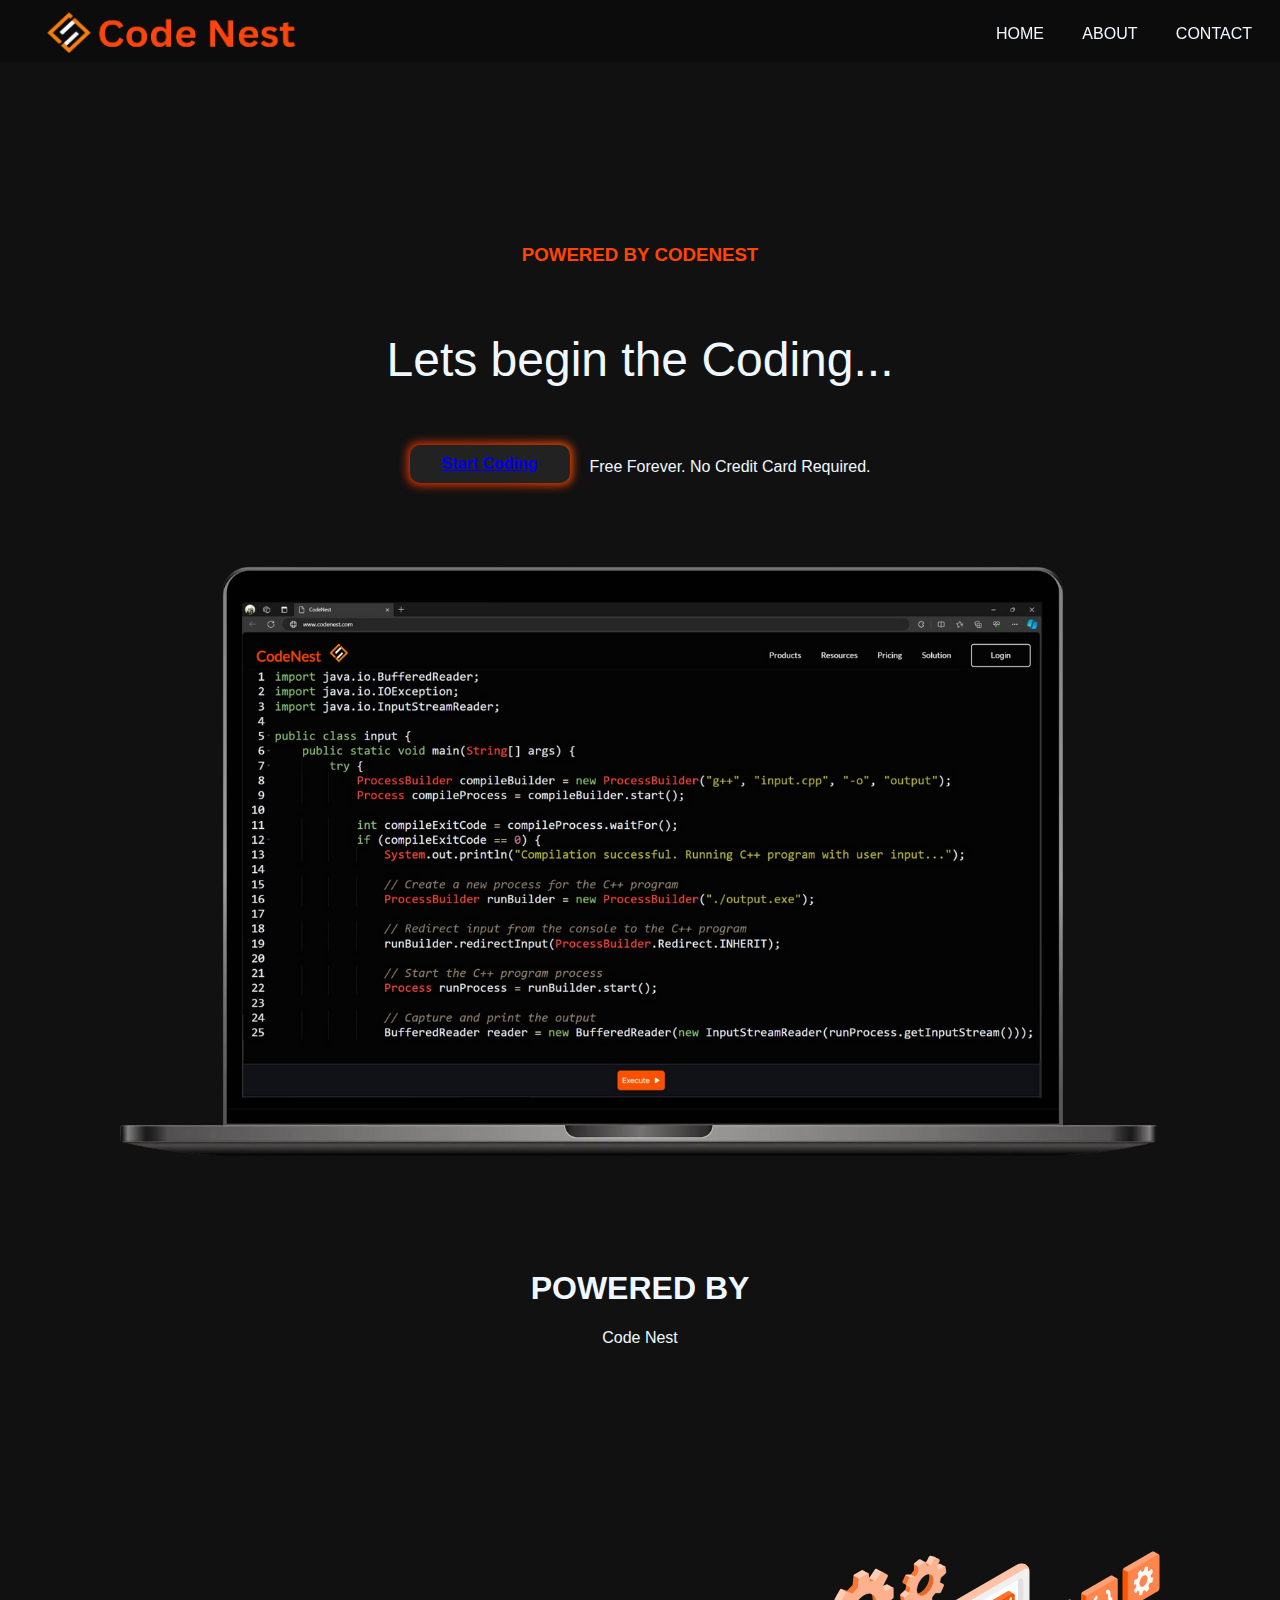
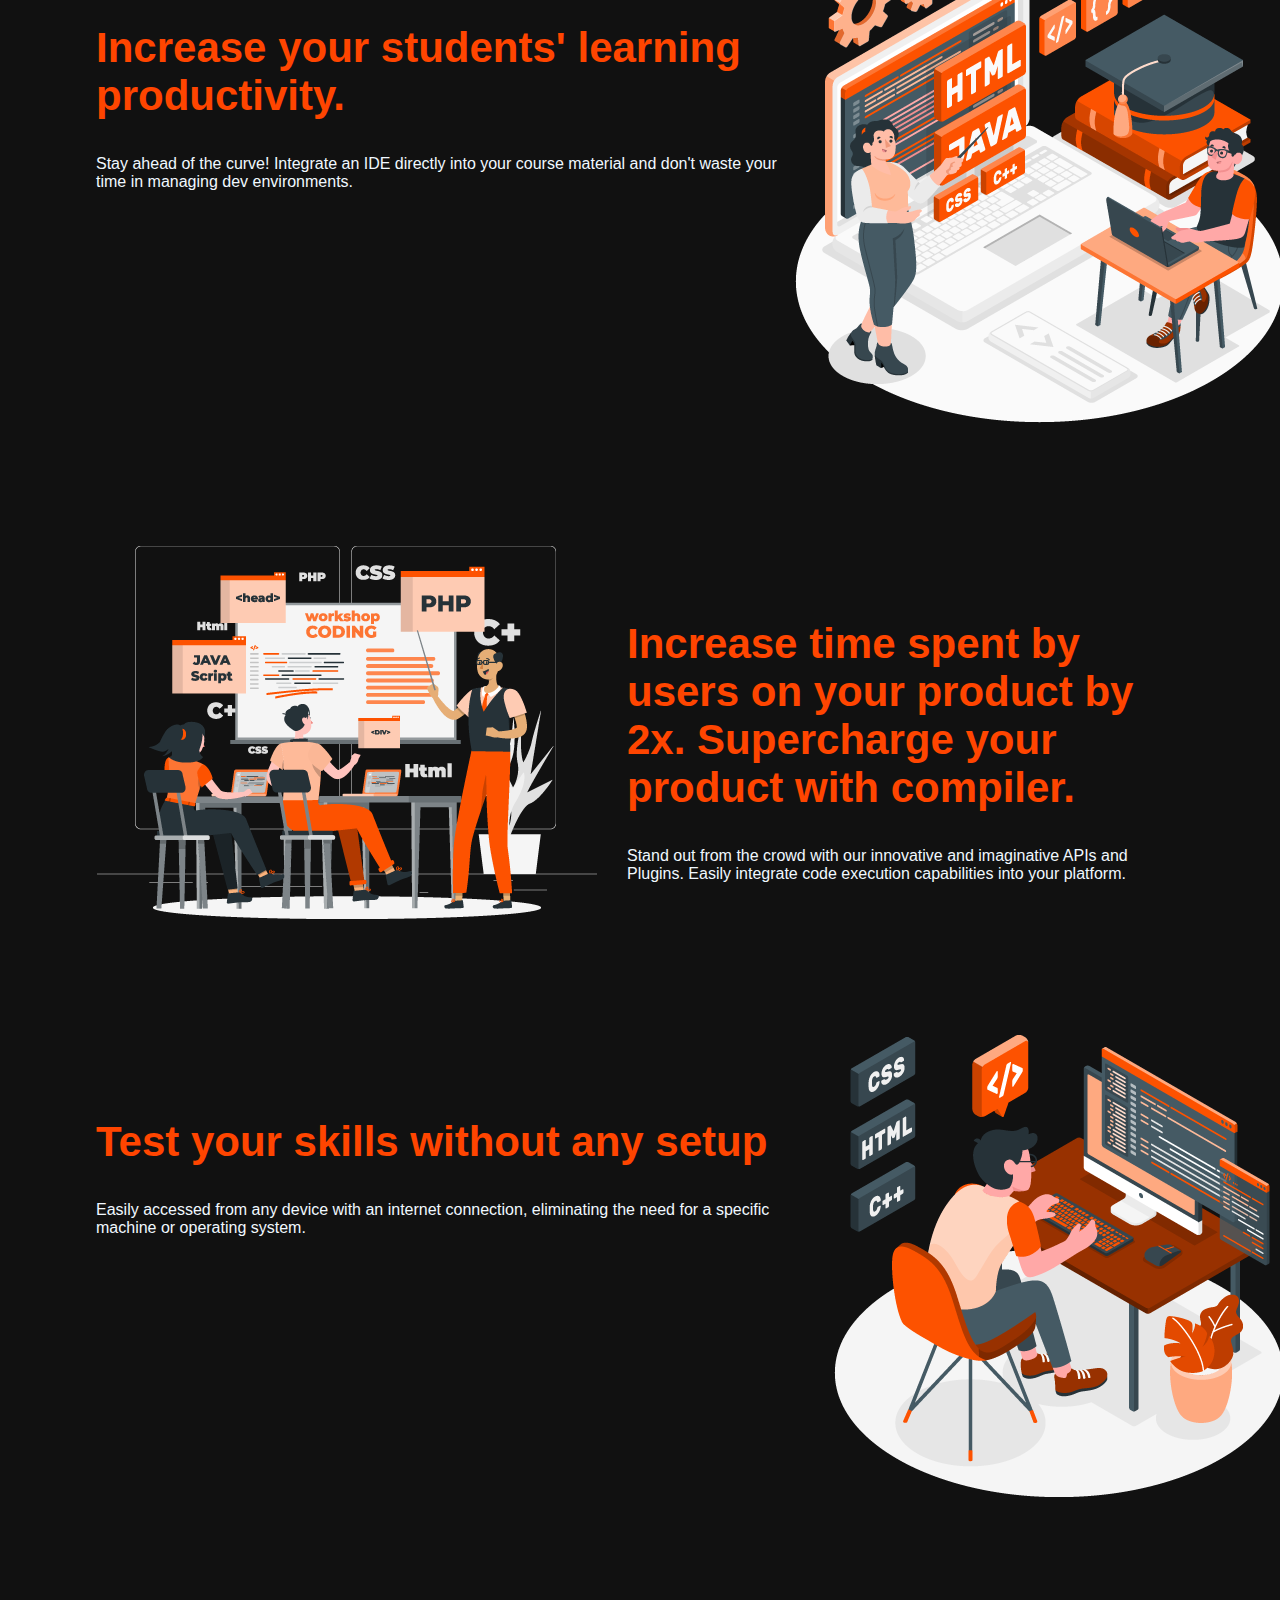
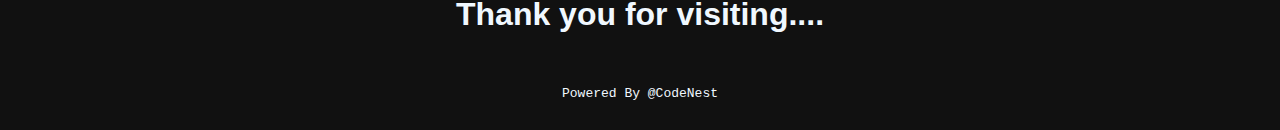
==== commit 6d4835b9: "update frontend" ====
--- a/frontend/index.html
+++ b/frontend/index.html
@@ -19,7 +19,7 @@
         <nav>
             <a href="index.html" class="nav_element">HOME</a>
             <a href="About.html" class="nav_element">ABOUT</a>
-            <a href="#" class="nav_element">CONTACT</a>
+            <a href="contact.html" class="nav_element">CONTACT</a>
 
         </nav>
     </header>
@@ -91,6 +91,10 @@
     <br>
     <footer class="footer">
         <h1>Thank you for visiting....</h1>
+
+        <br>
+        <pre>Powered By @CodeNest
+       </pre>
     </footer>
 </body>
 
